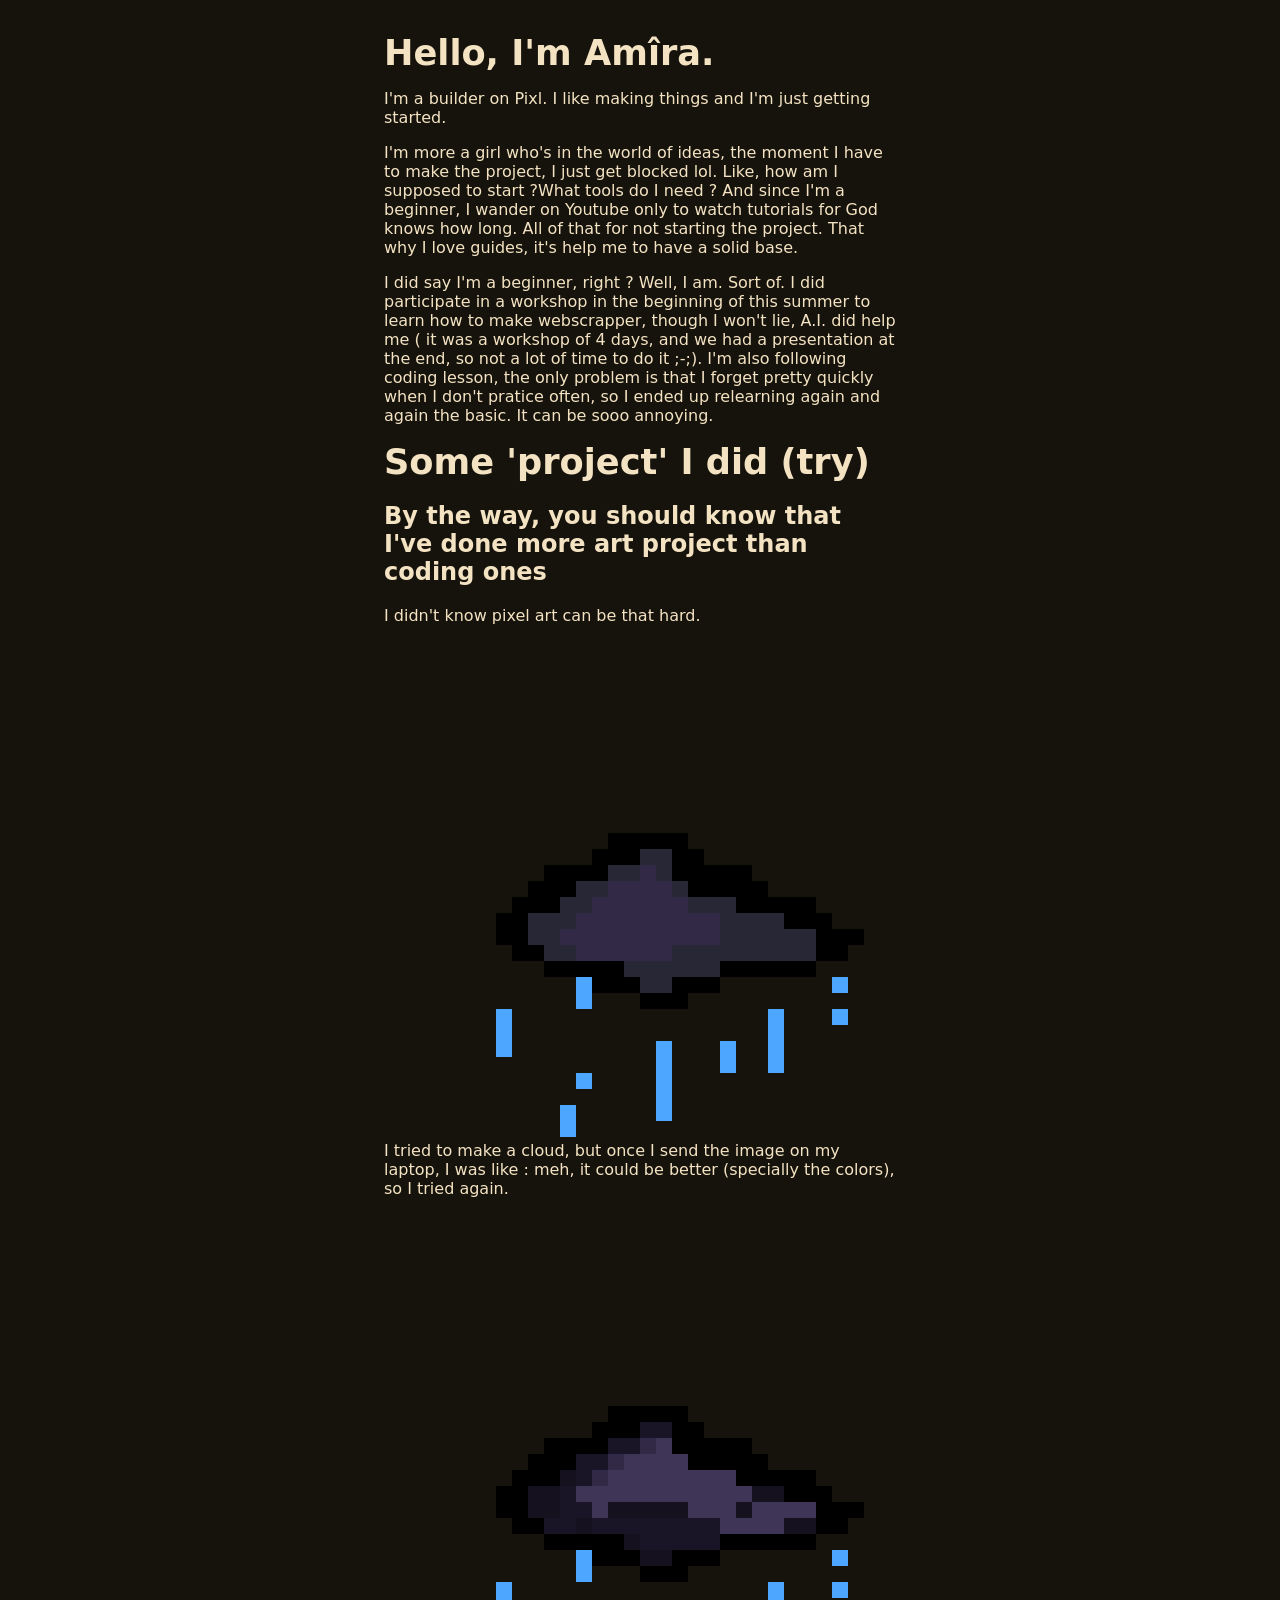
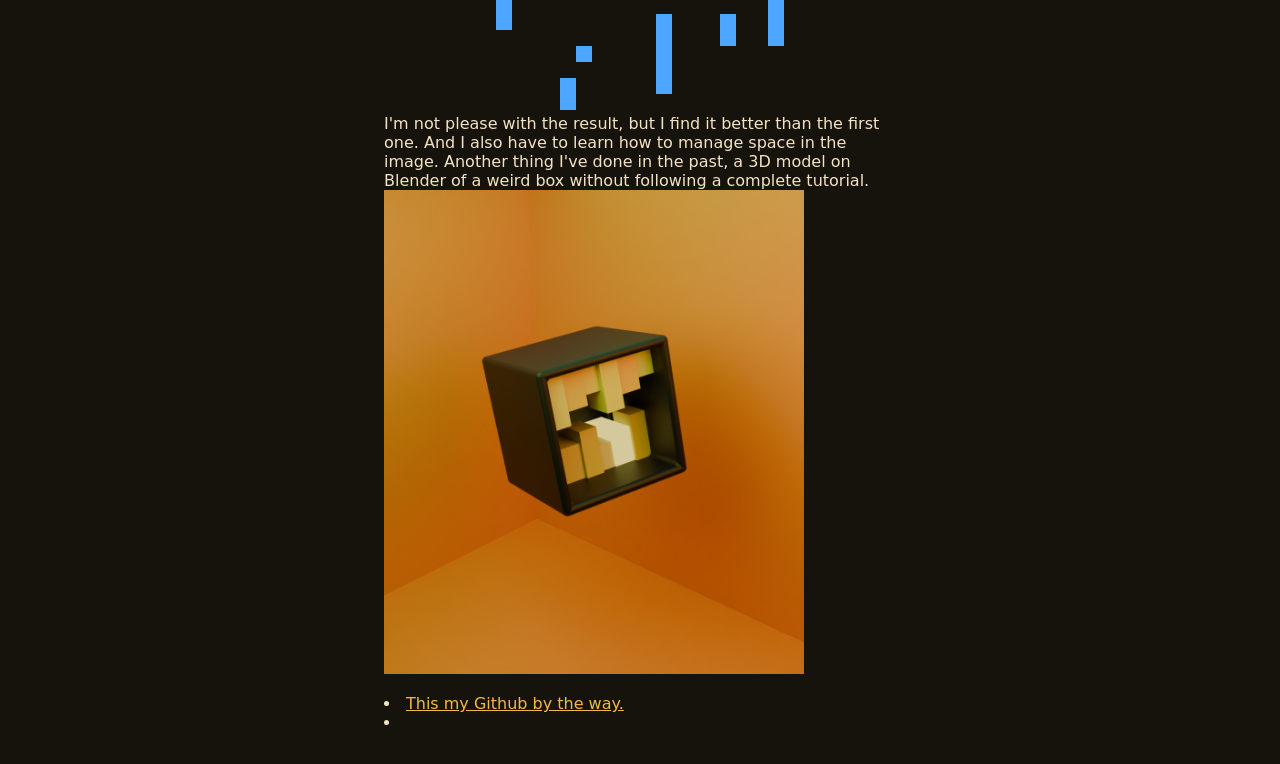
==== index.html @ 2fb026ab "I've modify the size of the 3D box" ====
<!DOCTYPE HTML>
 <head>
 <html lang="en">
 <meta charset="utf-8">
 <meta name="viewport" content="width=device_width,initial-scale=1">
 <title>Amîra</title>
 <link rel="stylesheet" href="style.css">
 </head>
 <body>
    <main>
        <h1> Hello, I'm Amîra.</h1>
        <p> I'm a builder on Pixl. I like making things and I'm just getting started.</p>
        <p>I'm more a girl who's in the world of ideas, the moment I have to make the project, I just get blocked lol. 
           Like, how am I supposed to start ?What tools do I need ? And since I'm a beginner, I wander on Youtube only to watch tutorials for God knows how long. 
           All of that for not starting the project. That why I love guides, it's help me to have a solid base.</p>
        <p>I did say I'm a beginner, right ? Well, I am. Sort of. I did participate in a workshop in the beginning of this summer to learn how to make 
            webscrapper, though I won't lie, A.I. did help me ( it was a workshop of 4 days, and we had a presentation at the end, so not a lot of time to do it ;-;).
            
            I'm also following coding lesson, the only problem is that I forget pretty quickly when I don't pratice often, so I ended up relearning again and again the basic.
            It can be sooo annoying.
        </p>
        <h1>Some 'project' I did (try)</h2>
         <h2>By the way, you should know that I've done more art project than coding ones</h2>
         <p>I didn't know pixel art can be that hard.
            <img src="Nuage.png " alt="Cloud">
            I tried to make a cloud, but once I send the image on my laptop, I was like : meh, it could be better (specially the colors), so I tried again.
            <img src="Nuage2.png" alt="Cloud v2">
            I'm not please with the result, but I find it better than the first one. And I also have to learn how to manage space in the image.
            Another thing I've done in the past, a 3D model on Blender of a weird box without following a complete tutorial.
            <img src="abox.png" alt=" A box I've done on Blender" width="420" heigh="720">
         </p>
        <li><a href=https://github.com/AAA-like-the-batterie/ >This my Github by the way.</a><li>
    </main>
 </body>
---- style.css ----
body {
  margin: 0;
  min-height: 100vh;
  display: grid;
  place-items: center;
  font-family: system-ui, sans-serif;
  background: #16130d;
  color: #f4e3c2;
}
main { max-width: 32rem; padding: 2rem; }
h1 { font-size: 2.2rem; margin: 0 0 .5rem; }
a { color: #f4b942; }
ul { list-style: none; padding: 0; display: flex; gap: 1rem; }
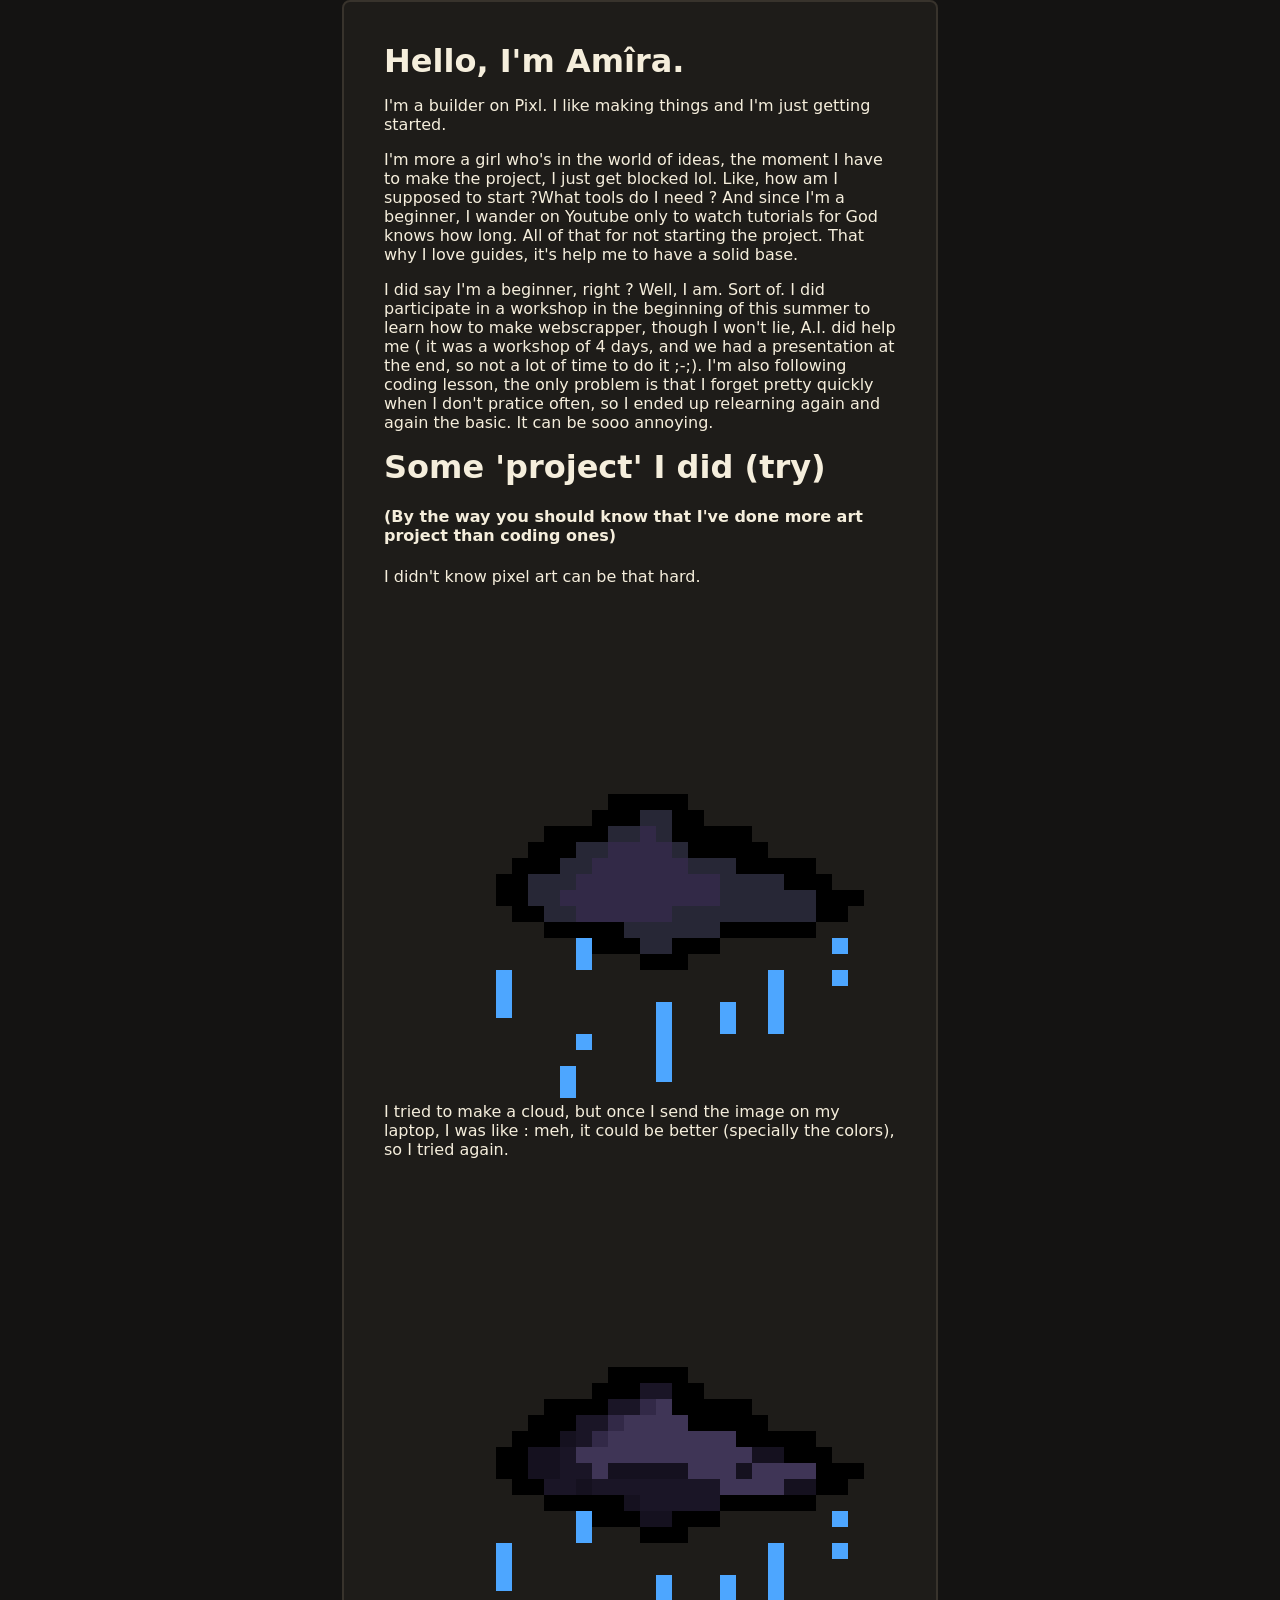
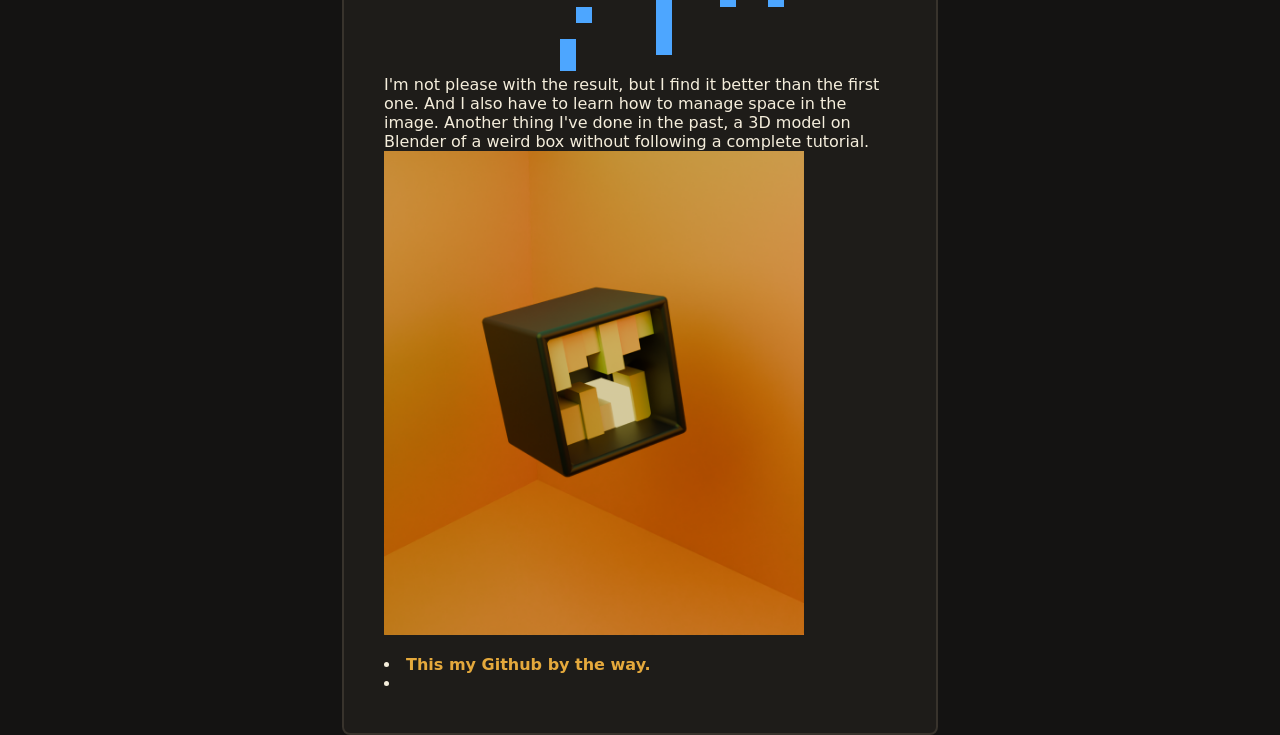
==== commit 6cbd076a: "I've paste an other code in style.css (it was in the Pixl Doc)." ====
--- a/index.html
+++ b/index.html
@@ -20,13 +20,13 @@
             It can be sooo annoying.
         </p>
         <h1>Some 'project' I did (try)</h2>
-         <h2>By the way, you should know that I've done more art project than coding ones</h2>
+         <h4>(By the way you should know that I've done more art project than coding ones)</h2>
          <p>I didn't know pixel art can be that hard.
             <img src="Nuage.png " alt="Cloud">
             I tried to make a cloud, but once I send the image on my laptop, I was like : meh, it could be better (specially the colors), so I tried again.
             <img src="Nuage2.png" alt="Cloud v2">
             I'm not please with the result, but I find it better than the first one. And I also have to learn how to manage space in the image.
-            Another thing I've done in the past, a 3D model on Blender of a weird box without following a complete tutorial.
+            Another thing I've done in the past, a 3D model on Blender of a weird box without following a complete tutorial. 
             <img src="abox.png" alt=" A box I've done on Blender" width="420" heigh="720">
          </p>
         <li><a href=https://github.com/AAA-like-the-batterie/ >This my Github by the way.</a><li>
--- a/style.css
+++ b/style.css
@@ -3,11 +3,38 @@
   min-height: 100vh;
   display: grid;
   place-items: center;
-  font-family: system-ui, sans-serif;
-  background: #16130d;
-  color: #f4e3c2;
+  font-family: system-ui, -apple-system, BlinkMacSystemFont, sans-serif;
+  background: #141312;
+  color: #f5eedc;
 }
-main { max-width: 32rem; padding: 2rem; }
-h1 { font-size: 2.2rem; margin: 0 0 .5rem; }
-a { color: #f4b942; }
-ul { list-style: none; padding: 0; display: flex; gap: 1rem; }+
+main {
+  max-width: 32rem;
+  padding: 2.5rem;
+  background: #1e1c19;
+  border: 2px solid #38332c;
+  border-radius: 8px;
+}
+
+h1 {
+  font-size: 2rem;
+  margin: 0 0 0.75rem;
+}
+
+a {
+  color: #e5a93c;
+  text-decoration: none;
+  font-weight: 600;
+}
+
+a:hover {
+  text-decoration: underline;
+}
+
+ul {
+  list-style: none;
+  padding: 0;
+  display: flex;
+  gap: 1.25rem;
+  margin-top: 1.5rem;
+}
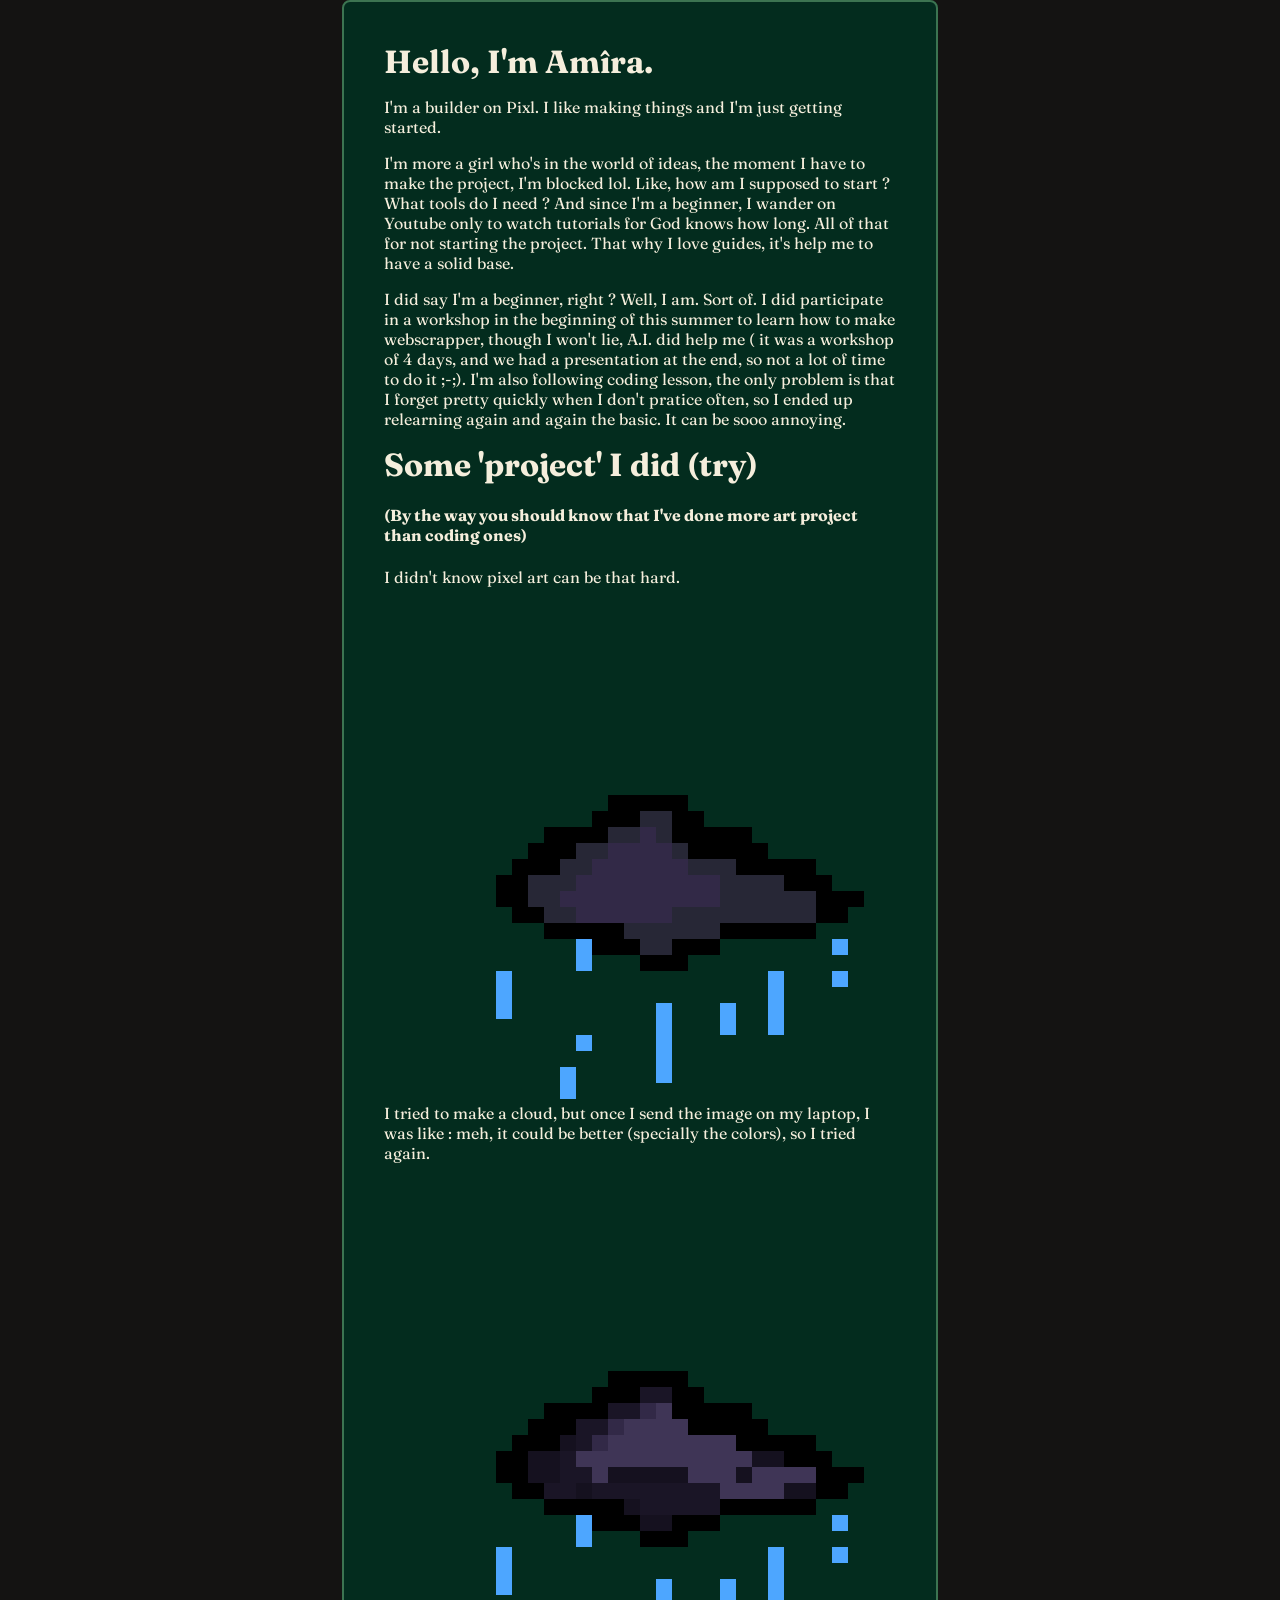
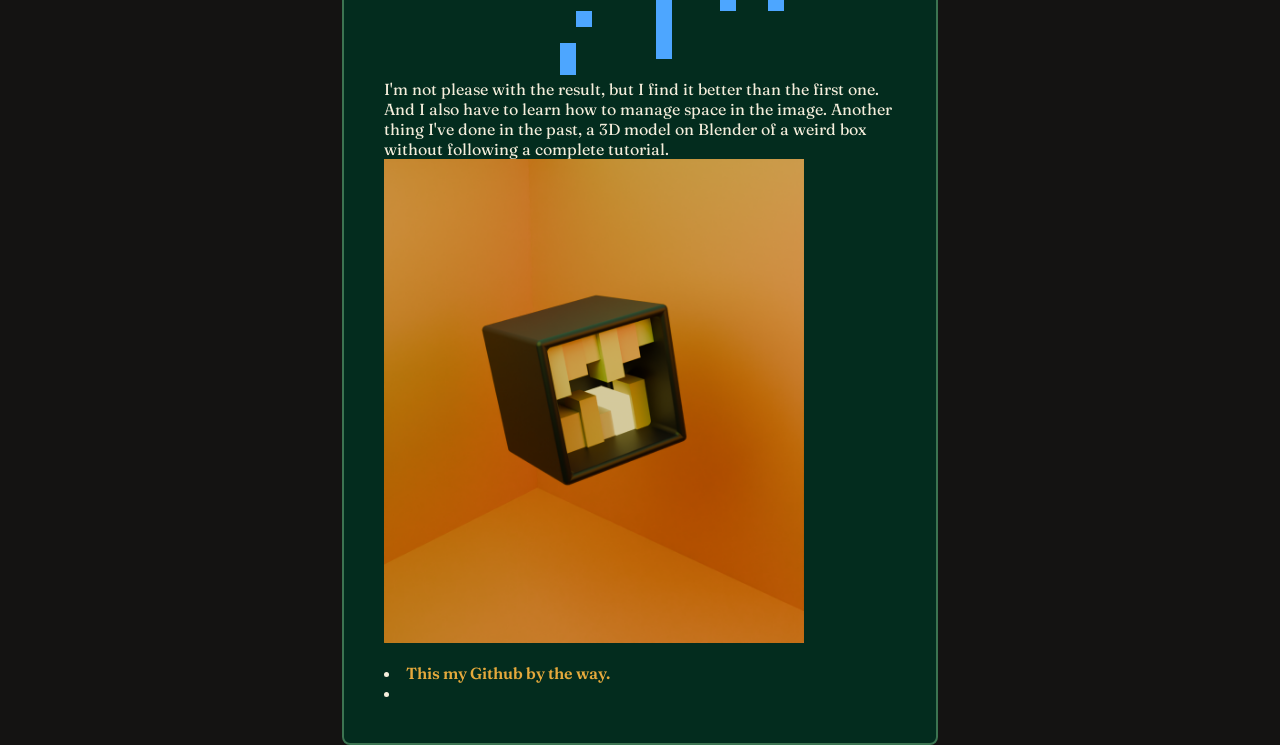
==== commit c64ed81e: "I've modified the police" ====
--- a/index.html
+++ b/index.html
@@ -5,12 +5,15 @@
  <meta name="viewport" content="width=device_width,initial-scale=1">
  <title>Amîra</title>
  <link rel="stylesheet" href="style.css">
+ <link rel="preconnect" href="https://fonts.googleapis.com">
+<link rel="preconnect" href="https://fonts.gstatic.com" crossorigin>
+<link href="https://fonts.googleapis.com/css2?family=Fraunces:ital,opsz,wght@0,9..144,100..900;1,9..144,100..900&display=swap" rel="stylesheet">
  </head>
  <body>
     <main>
         <h1> Hello, I'm Amîra.</h1>
         <p> I'm a builder on Pixl. I like making things and I'm just getting started.</p>
-        <p>I'm more a girl who's in the world of ideas, the moment I have to make the project, I just get blocked lol. 
+        <p>I'm more a girl who's in the world of ideas, the moment I have to make the project, I'm blocked lol. 
            Like, how am I supposed to start ?What tools do I need ? And since I'm a beginner, I wander on Youtube only to watch tutorials for God knows how long. 
            All of that for not starting the project. That why I love guides, it's help me to have a solid base.</p>
         <p>I did say I'm a beginner, right ? Well, I am. Sort of. I did participate in a workshop in the beginning of this summer to learn how to make 
--- a/style.css
+++ b/style.css
@@ -3,7 +3,7 @@
   min-height: 100vh;
   display: grid;
   place-items: center;
-  font-family: system-ui, -apple-system, BlinkMacSystemFont, sans-serif;
+  font-family: "Fraunces", serif;
   background: #141312;
   color: #f5eedc;
 }
@@ -11,8 +11,8 @@
 main {
   max-width: 32rem;
   padding: 2.5rem;
-  background: #1e1c19;
-  border: 2px solid #38332c;
+  background: #032c1e;
+  border: 2px solid #3c7451;
   border-radius: 8px;
 }
 
@@ -37,4 +37,6 @@
   display: flex;
   gap: 1.25rem;
   margin-top: 1.5rem;
-}+}
+
+
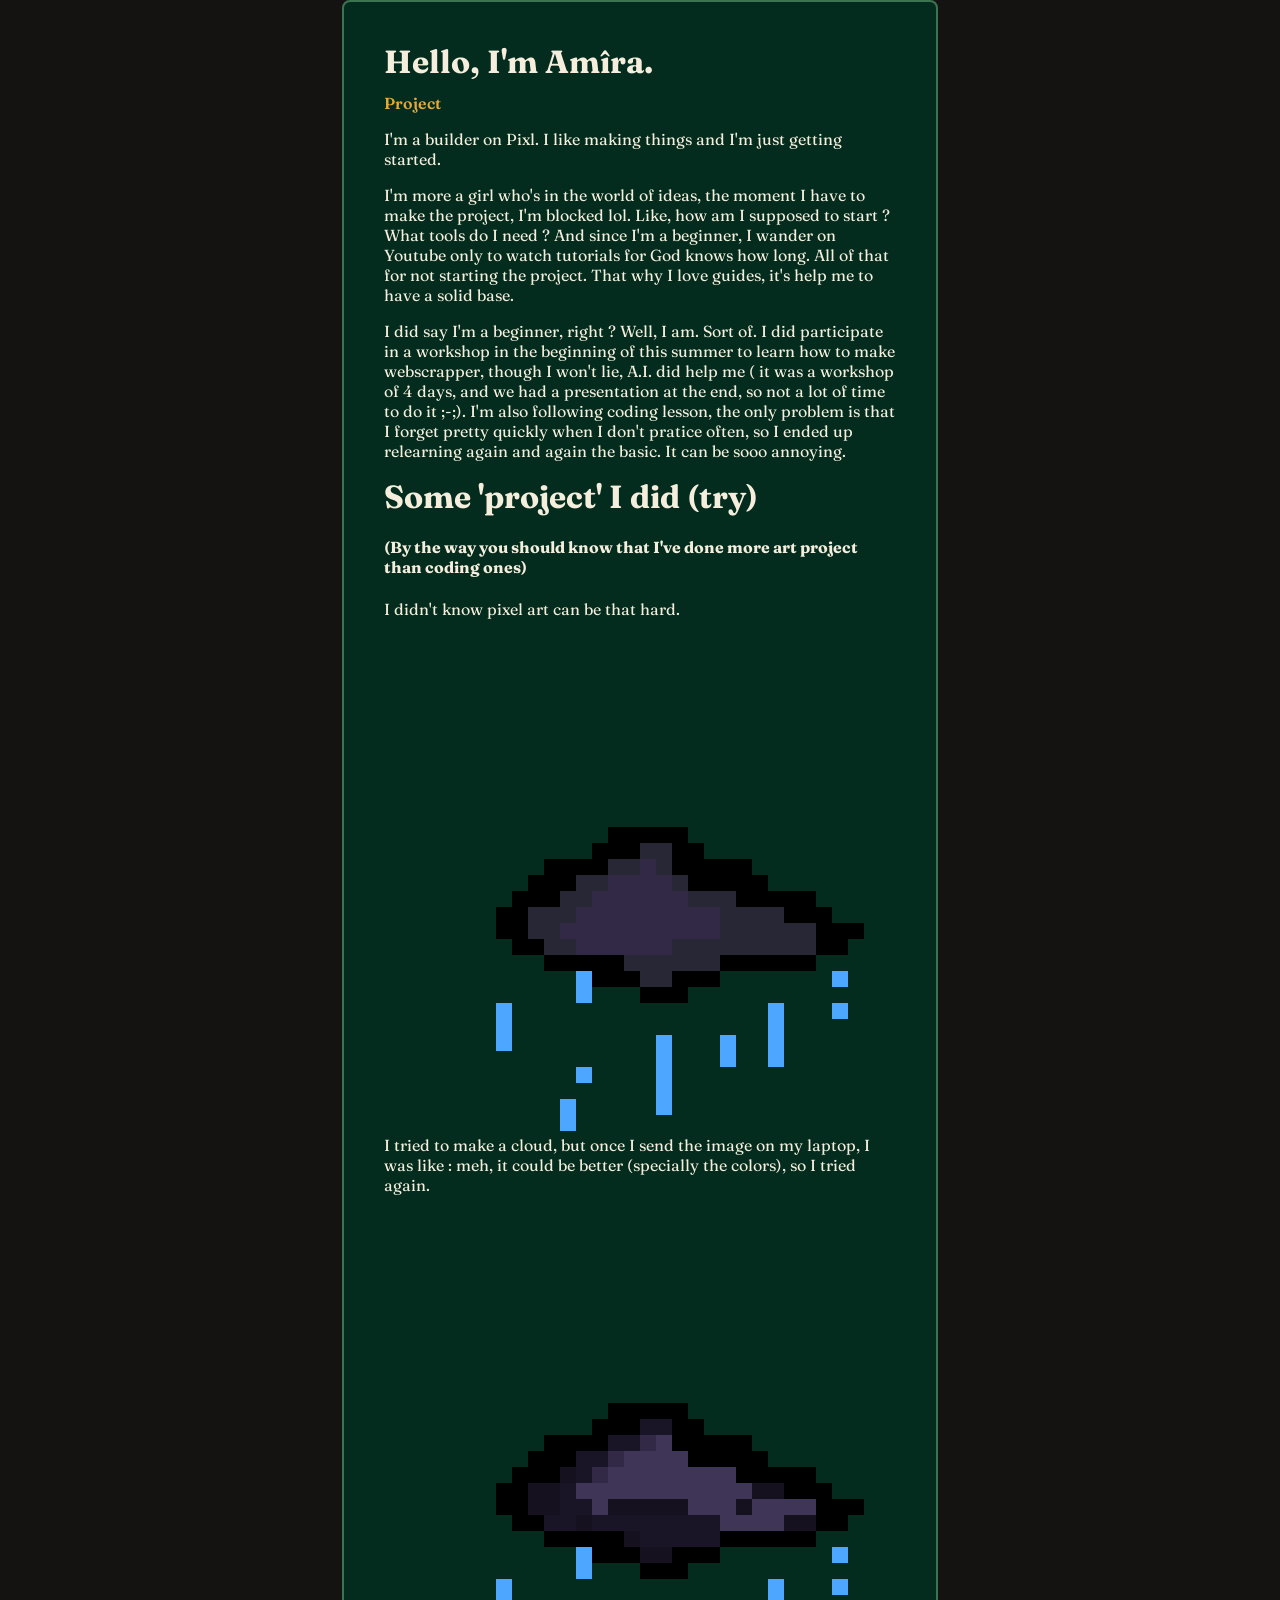
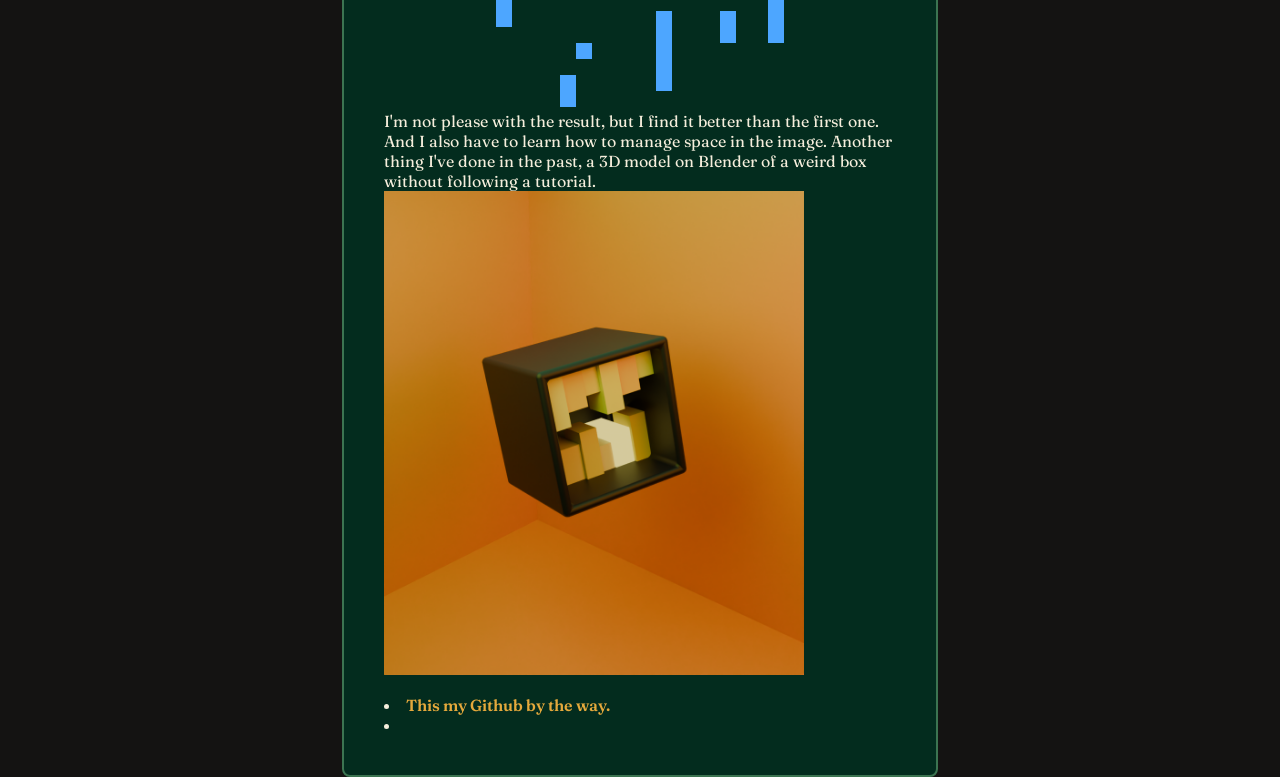
==== commit 4e17b593: "Forget the previous commit, I just link the already style.css file to the second page." ====
--- a/index.html
+++ b/index.html
@@ -12,6 +12,7 @@
  <body>
     <main>
         <h1> Hello, I'm Amîra.</h1>
+        <a href="page2.html">Project</a>
         <p> I'm a builder on Pixl. I like making things and I'm just getting started.</p>
         <p>I'm more a girl who's in the world of ideas, the moment I have to make the project, I'm blocked lol. 
            Like, how am I supposed to start ?What tools do I need ? And since I'm a beginner, I wander on Youtube only to watch tutorials for God knows how long. 
@@ -29,7 +30,7 @@
             I tried to make a cloud, but once I send the image on my laptop, I was like : meh, it could be better (specially the colors), so I tried again.
             <img src="Nuage2.png" alt="Cloud v2">
             I'm not please with the result, but I find it better than the first one. And I also have to learn how to manage space in the image.
-            Another thing I've done in the past, a 3D model on Blender of a weird box without following a complete tutorial. 
+            Another thing I've done in the past, a 3D model on Blender of a weird box without following a tutorial.
             <img src="abox.png" alt=" A box I've done on Blender" width="420" heigh="720">
          </p>
         <li><a href=https://github.com/AAA-like-the-batterie/ >This my Github by the way.</a><li>
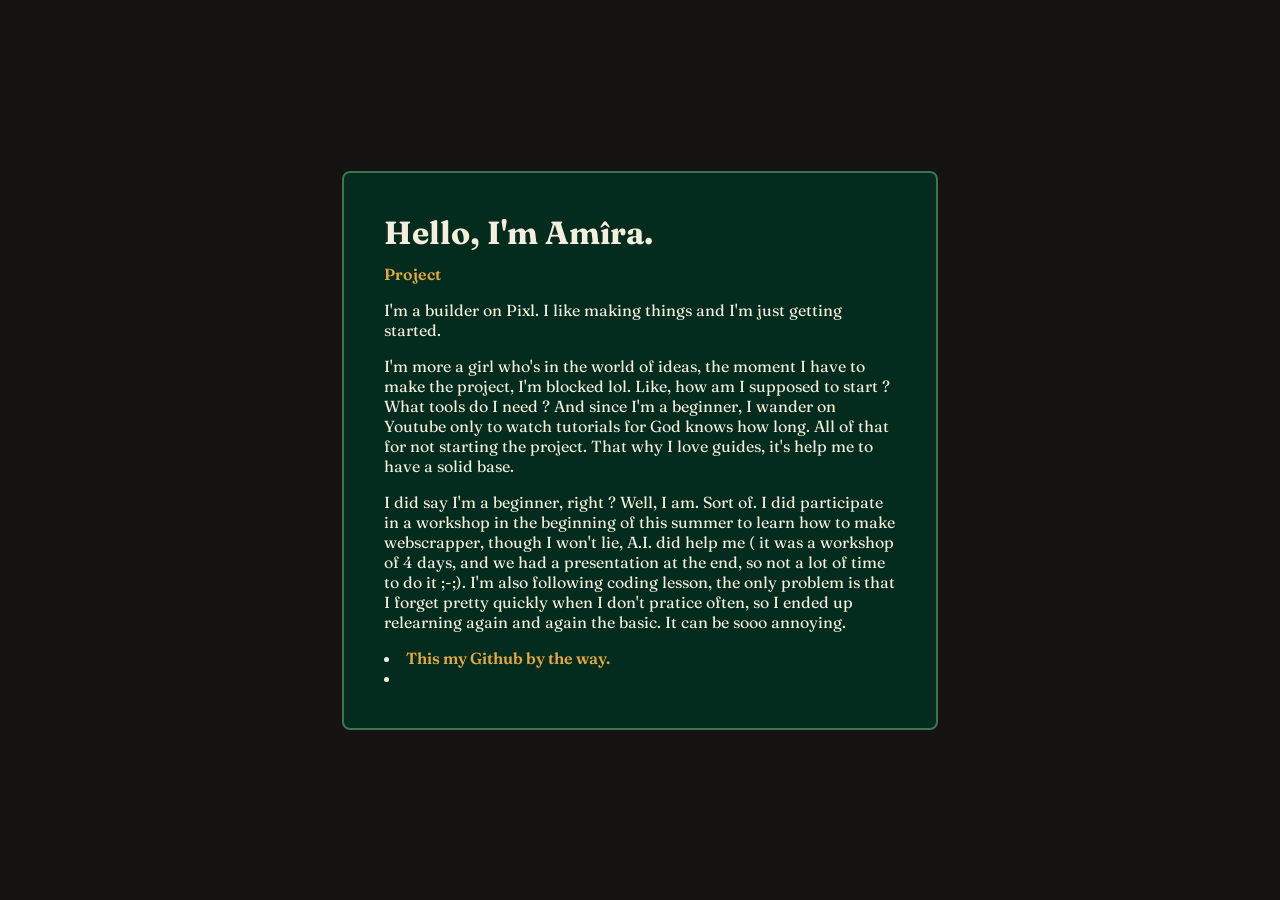
==== commit cedb3581: "I've put the project I did in an other page." ====
--- a/index.html
+++ b/index.html
@@ -23,16 +23,7 @@
             I'm also following coding lesson, the only problem is that I forget pretty quickly when I don't pratice often, so I ended up relearning again and again the basic.
             It can be sooo annoying.
         </p>
-        <h1>Some 'project' I did (try)</h2>
-         <h4>(By the way you should know that I've done more art project than coding ones)</h2>
-         <p>I didn't know pixel art can be that hard.
-            <img src="Nuage.png " alt="Cloud">
-            I tried to make a cloud, but once I send the image on my laptop, I was like : meh, it could be better (specially the colors), so I tried again.
-            <img src="Nuage2.png" alt="Cloud v2">
-            I'm not please with the result, but I find it better than the first one. And I also have to learn how to manage space in the image.
-            Another thing I've done in the past, a 3D model on Blender of a weird box without following a tutorial.
-            <img src="abox.png" alt=" A box I've done on Blender" width="420" heigh="720">
-         </p>
+      
         <li><a href=https://github.com/AAA-like-the-batterie/ >This my Github by the way.</a><li>
     </main>
  </body>
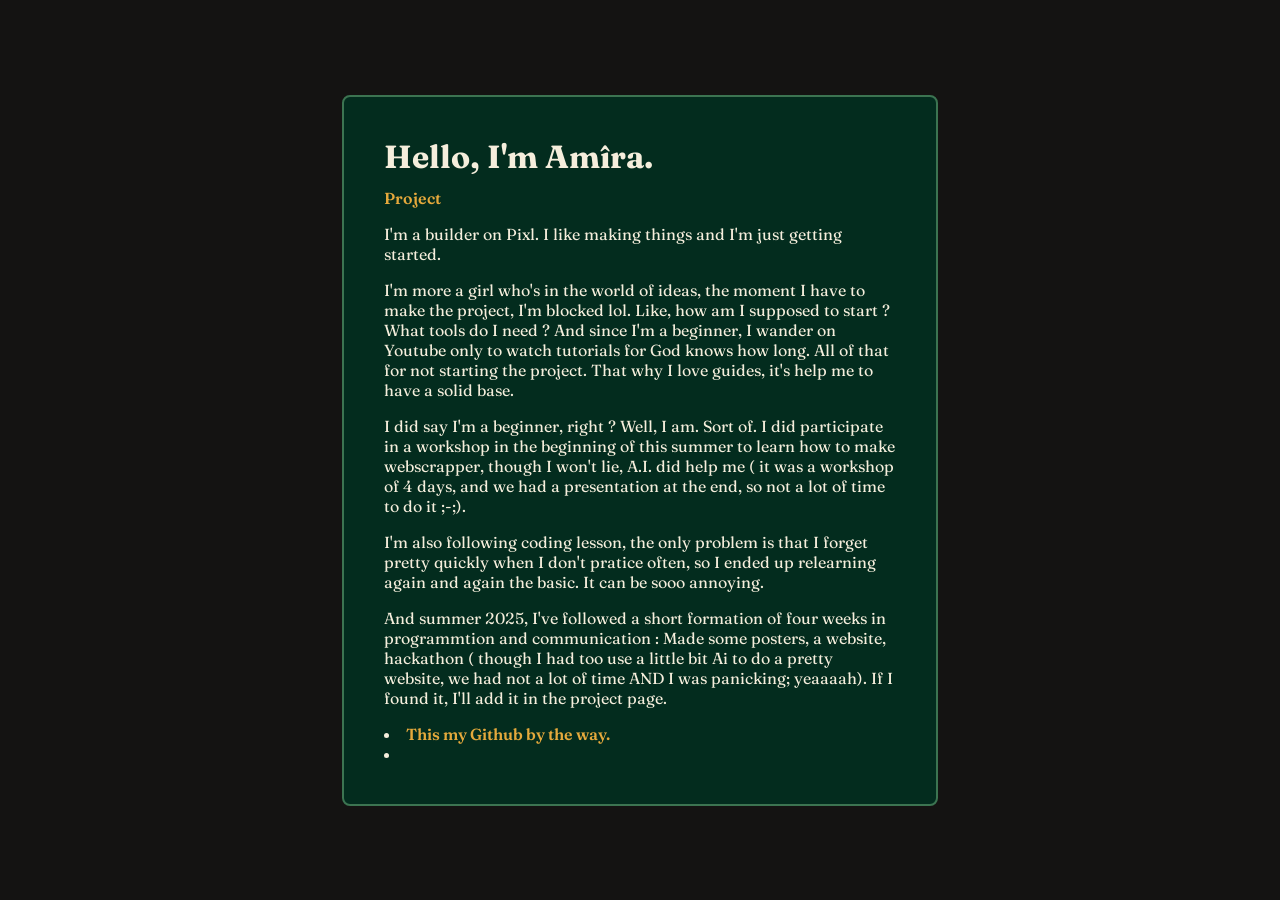
==== commit 783c43ac: "I've add information in the presentation page, and seperated the text with <p>" ====
--- a/index.html
+++ b/index.html
@@ -20,8 +20,9 @@
         <p>I did say I'm a beginner, right ? Well, I am. Sort of. I did participate in a workshop in the beginning of this summer to learn how to make 
             webscrapper, though I won't lie, A.I. did help me ( it was a workshop of 4 days, and we had a presentation at the end, so not a lot of time to do it ;-;).
             
-            I'm also following coding lesson, the only problem is that I forget pretty quickly when I don't pratice often, so I ended up relearning again and again the basic.
+            <p>I'm also following coding lesson, the only problem is that I forget pretty quickly when I don't pratice often, so I ended up relearning again and again the basic.
             It can be sooo annoying.
+            <p>And summer 2025, I've followed a short formation of four weeks in programmtion and communication : Made some posters, a website, hackathon ( though I had too use a little bit Ai to do a pretty website, we had not a lot of time AND I was panicking; yeaaaah). If I found it, I'll add it in the project page. 
         </p>
       
         <li><a href=https://github.com/AAA-like-the-batterie/ >This my Github by the way.</a><li>
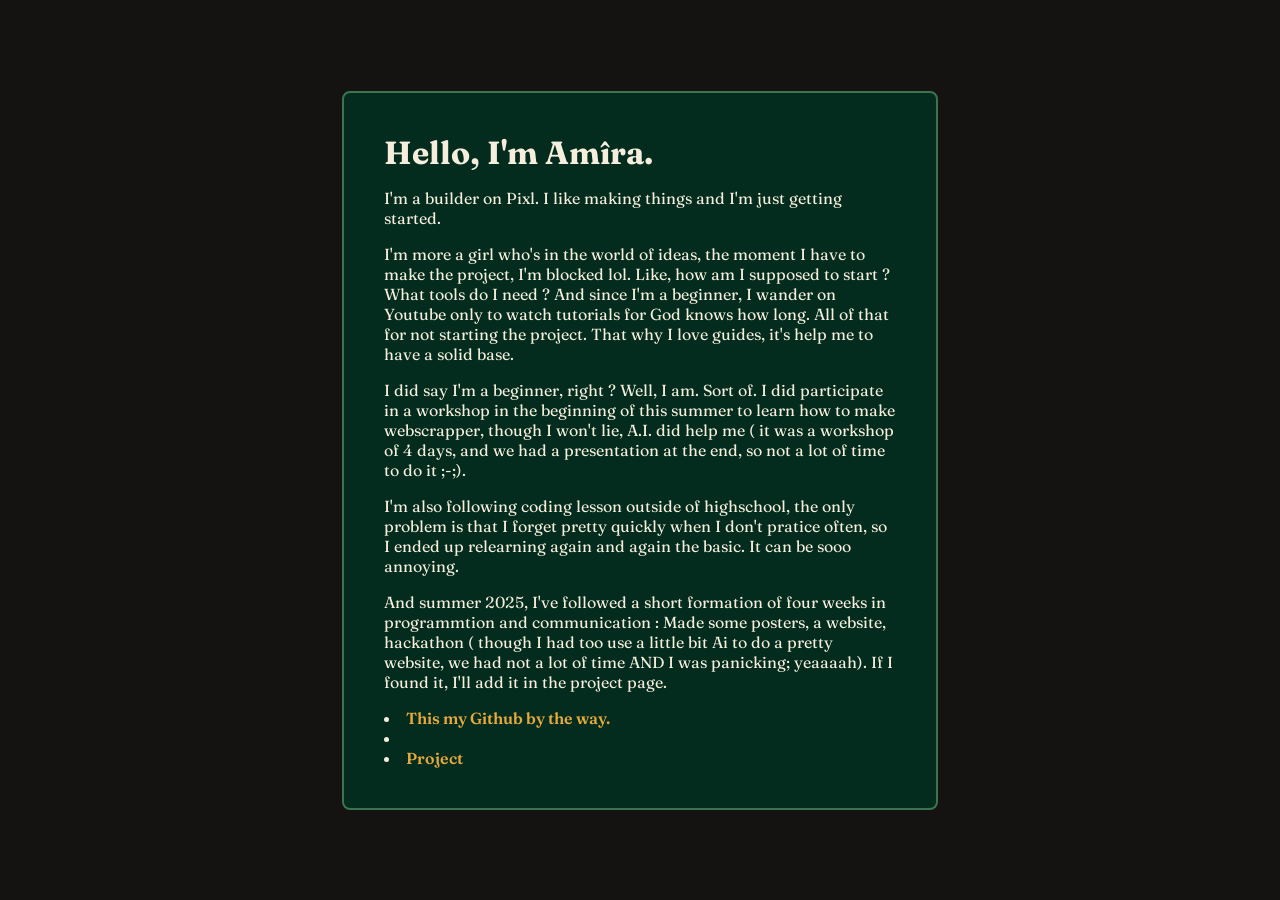
==== commit 4d2b164f: "I've change the position of the link." ====
--- a/index.html
+++ b/index.html
@@ -12,7 +12,6 @@
  <body>
     <main>
         <h1> Hello, I'm Amîra.</h1>
-        <a href="page2.html">Project</a>
         <p> I'm a builder on Pixl. I like making things and I'm just getting started.</p>
         <p>I'm more a girl who's in the world of ideas, the moment I have to make the project, I'm blocked lol. 
            Like, how am I supposed to start ?What tools do I need ? And since I'm a beginner, I wander on Youtube only to watch tutorials for God knows how long. 
@@ -20,12 +19,13 @@
         <p>I did say I'm a beginner, right ? Well, I am. Sort of. I did participate in a workshop in the beginning of this summer to learn how to make 
             webscrapper, though I won't lie, A.I. did help me ( it was a workshop of 4 days, and we had a presentation at the end, so not a lot of time to do it ;-;).
             
-            <p>I'm also following coding lesson, the only problem is that I forget pretty quickly when I don't pratice often, so I ended up relearning again and again the basic.
+            <p>I'm also following coding lesson outside of highschool, the only problem is that I forget pretty quickly when I don't pratice often, so I ended up relearning again and again the basic.
             It can be sooo annoying.
             <p>And summer 2025, I've followed a short formation of four weeks in programmtion and communication : Made some posters, a website, hackathon ( though I had too use a little bit Ai to do a pretty website, we had not a lot of time AND I was panicking; yeaaaah). If I found it, I'll add it in the project page. 
         </p>
       
         <li><a href=https://github.com/AAA-like-the-batterie/ >This my Github by the way.</a><li>
+            <li><a href="page2.html">Project</a></li>
     </main>
  </body>
 
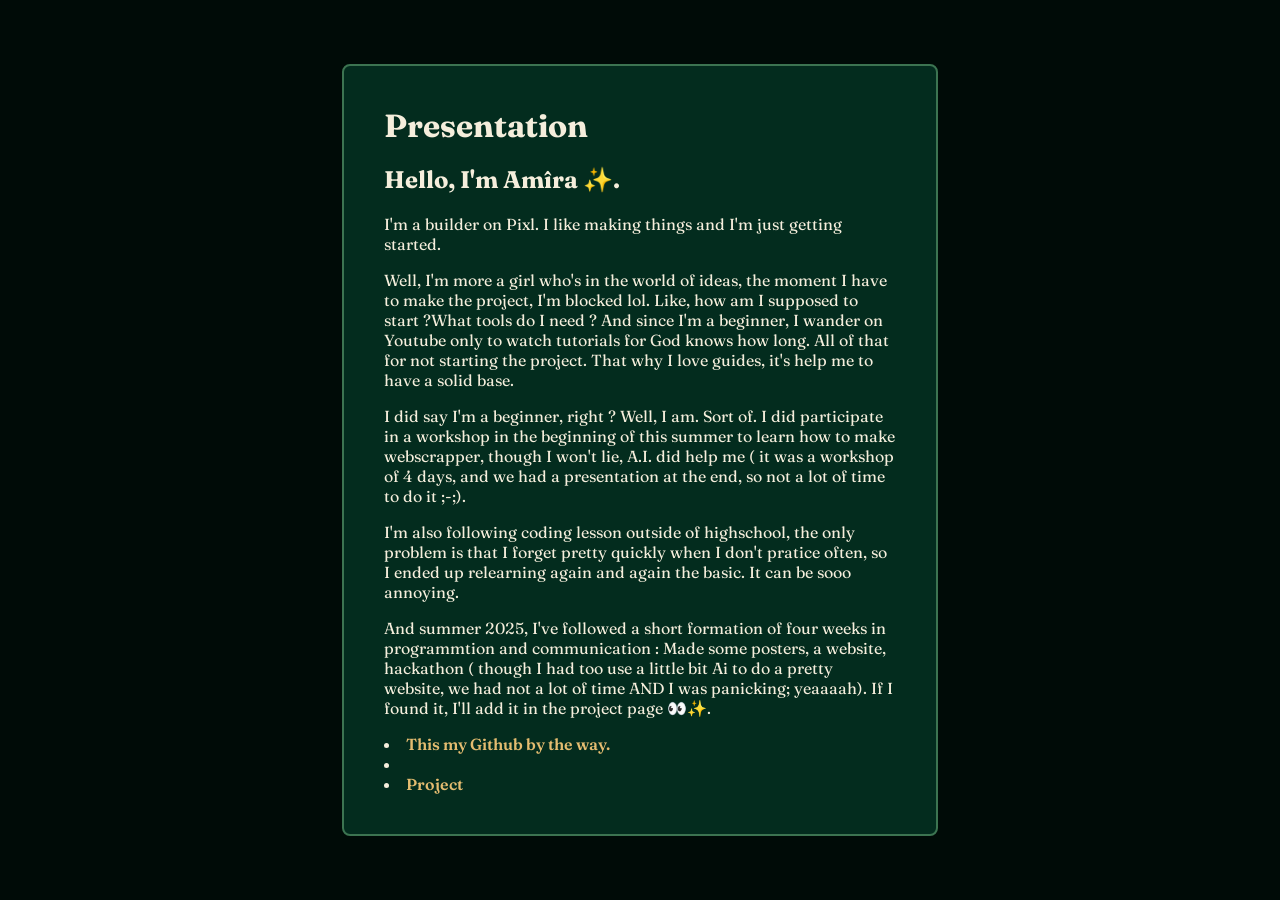
==== commit ddd67a7f: "I've change the link at the bottome of page two (it wasn't the good one)." ====
--- a/index.html
+++ b/index.html
@@ -11,9 +11,10 @@
  </head>
  <body>
     <main>
-        <h1> Hello, I'm Amîra.</h1>
+        <h1>Presentation</h1>
+        <h2> Hello, I'm Amîra ✨.</h2>
         <p> I'm a builder on Pixl. I like making things and I'm just getting started.</p>
-        <p>I'm more a girl who's in the world of ideas, the moment I have to make the project, I'm blocked lol. 
+        <p>Well, I'm more a girl who's in the world of ideas, the moment I have to make the project, I'm blocked lol. 
            Like, how am I supposed to start ?What tools do I need ? And since I'm a beginner, I wander on Youtube only to watch tutorials for God knows how long. 
            All of that for not starting the project. That why I love guides, it's help me to have a solid base.</p>
         <p>I did say I'm a beginner, right ? Well, I am. Sort of. I did participate in a workshop in the beginning of this summer to learn how to make 
@@ -21,7 +22,7 @@
             
             <p>I'm also following coding lesson outside of highschool, the only problem is that I forget pretty quickly when I don't pratice often, so I ended up relearning again and again the basic.
             It can be sooo annoying.
-            <p>And summer 2025, I've followed a short formation of four weeks in programmtion and communication : Made some posters, a website, hackathon ( though I had too use a little bit Ai to do a pretty website, we had not a lot of time AND I was panicking; yeaaaah). If I found it, I'll add it in the project page. 
+            <p>And summer 2025, I've followed a short formation of four weeks in programmtion and communication : Made some posters, a website, hackathon ( though I had too use a little bit Ai to do a pretty website, we had not a lot of time AND I was panicking; yeaaaah). If I found it, I'll add it in the project page 👀✨. 
         </p>
       
         <li><a href=https://github.com/AAA-like-the-batterie/ >This my Github by the way.</a><li>
--- a/style.css
+++ b/style.css
@@ -4,7 +4,7 @@
   display: grid;
   place-items: center;
   font-family: "Fraunces", serif;
-  background: #141312;
+  background: #000b07;
   color: #f5eedc;
 }
 
@@ -22,7 +22,7 @@
 }
 
 a {
-  color: #e5a93c;
+  color: #e4bc70;
   text-decoration: none;
   font-weight: 600;
 }
